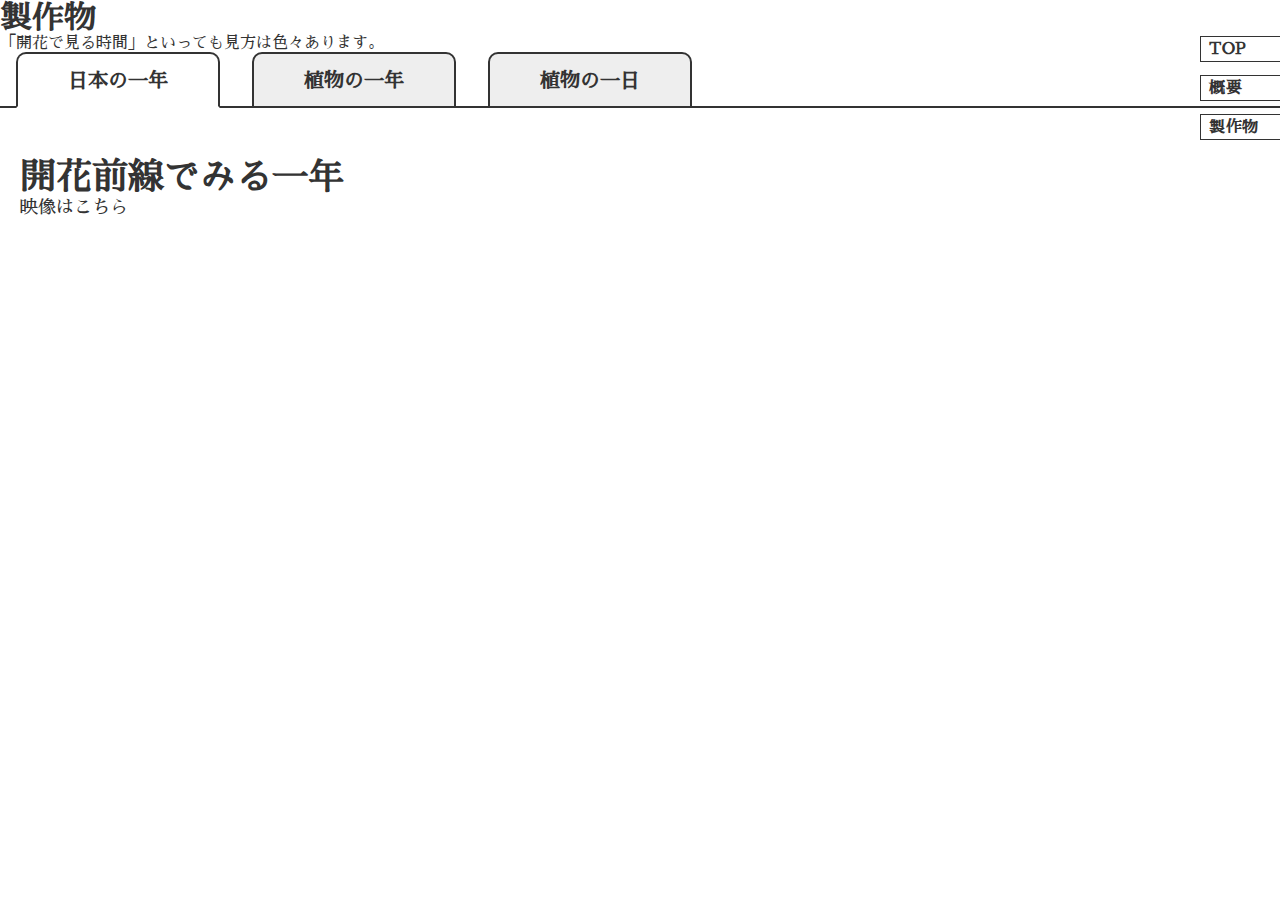
==== contents/index.html @ 6269e8c7 "first commit" ====
<!DOCTYPE html>
<html lang="ja">
<head>
  <meta charset="UTF-8">
  <title>花暦｜製作物</title>
  <link rel="stylesheet" href="../css/reset.css">
  <link rel="stylesheet" href="../css/content.css">
</head>
<body>
  <head>
  <meta charset="UTF-8">
  <meta name="viewport" content="width=device-width, initial-scale=1.0">
  <!-- <link rel="stylesheet" type="text/css" href="./css/style.css" > -->
  <link href="https://fonts.googleapis.com/css?family=Sawarabi+Mincho" rel="stylesheet">
  <link rel="stylesheet" href="./css/reset.css">
  <link rel="stylesheet" href="./css/fullpage.min.css">
  <link rel="stylesheet" href="./css/bgchange.css">
  <link rel="stylesheet" type="text/css" href="./css/top.css" >
  <link rel="shortcut icon" href="../favicon.ico" type="image/x-icon">
  <title>花暦</title>
</head>
<header>
  <nav>
    <div id="globalnav">
      <ul>
        <li><a href="../index.html">TOP</a></li>
        <li><a href="../about.html">概要</a></li>
        <li><a href="#">製作物</a></li>
      </ul>
    </div>
  </nav>
</header>
  <section>
    <h1>製作物</h1>
    <p>「開花で見る時間」といっても見方は色々あります。</p>
    <!-- <div class="container">
      <div id="cont01" class="content">
        <h2>日本の一年</h2>
        <div>
        </div>
        <p>
          aaaaa
        </p>
      </div>
      <div id="cont02" class="content">
        <h2>植物の一年</h2>
        <div>
        </div>
        <p>
          aaaaa
        </p>
      </div>
      <div id="cont03" class="content">
        <h2>植物の一日</h2>
        <div>
        </div>
        <p>
          aaaaa
        </p>
      </div>
    </div> -->
    <div class="tab_menu">
      <div class="wrap_menu">
        <div class="tab t01" data-tab="t01">
          <p>日本の一年</p>
        </div>
        <div class="tab t02 hidden" data-tab="t02">
          <p>植物の一年</p>
        </div>
        <div class="tab t03 hidden" data-tab="t03">
          <p>植物の一日</p>
        </div>
      </div>
    </div>
     
    <div id="t01" class="content_tab display">
      <h1>開花前線でみる一年</h1>
      <p><a href="mov.html">映像はこちら</a> </p>
    </div>
    <div id="t02" class="content_tab">
      <h1>植物の一年</h1>


    </div>
    <div id="t03" class="content_tab">
      <h1>植物の一日</h1>
      <p><a href="clock.html">WEBバージョン</a></p>

    </div>
  </section>
  <script src="https://code.jquery.com/jquery-3.4.1.min.js" integrity="sha256-CSXorXvZcTkaix6Yvo6HppcZGetbYMGWSFlBw8HfCJo=" crossorigin="anonymous"></script>
  <script src="../js/content.js"></script>
</body>
</html>
---- css/content.css ----
/* section {
  text-align: center;
  height: 100vh;
}

.container {
  display: flex;
  justify-content: space-around;
  height: 90vh;
}

section h1 {
  font-size: 40px;
  margin-bottom: 20px;
}

.content {
  background: #ddd;
  border-radius: 20px;
  width: 30%;
  height: 80vh;
  cursor: pointer;
}

.content:hover {
  background: #eee;
}

.content h2 {
  padding: 20px;
}

.content div {
  margin: 0 auto;
  width: 90%;
  height: 50%;
  border: 2px solid #999;
  border-radius: 10px;
}
#ex01,
#ex02,
#ex03 {
  position: fixed;
  background: rgba(216, 183, 183);
  transition: .5s;
  top: 0;
  left: 0;
  right: 0;
  bottom: 0;
  z-index: -1;
  opacity: 0;
}

.hidden {
  transform: translate(0, -200px);
  display: none;
  user-select: none;
}
#ex01.show,
#ex02.show,
#ex03.show {
  display: block;
  opacity: 1;
} */
.wrap_menu {
  display: flex;
  justify-content: left;
}
.tab_menu .wrap_menu {
  border-bottom: 2px solid #333;
  position: relative;
}
.tab {
  background: pink;
  background: white;
  color: #333;
  border: 2px solid #333;
  border-bottom: 2px solid pink;
  border-bottom: 2px solid white;
  border-top-left-radius: 10px;
  border-top-right-radius: 10px;
  font-size: 20px;
  font-weight: 600;
  text-align: center;
  padding: 15px 50px;
  margin: 0 1rem;
  margin-bottom: -2px;
  cursor: pointer;
  z-index: 3;
}

.hidden {
  border-bottom: 2px solid #333;
  background: #eee;
}

.content_tab {
  background: white;
  color: #333;
  padding: 50px 20px;
  font-size: 18px;
  display: none;
}
.content_tab.display {
  display: block;
}
.container p {
  text-align: left;
}
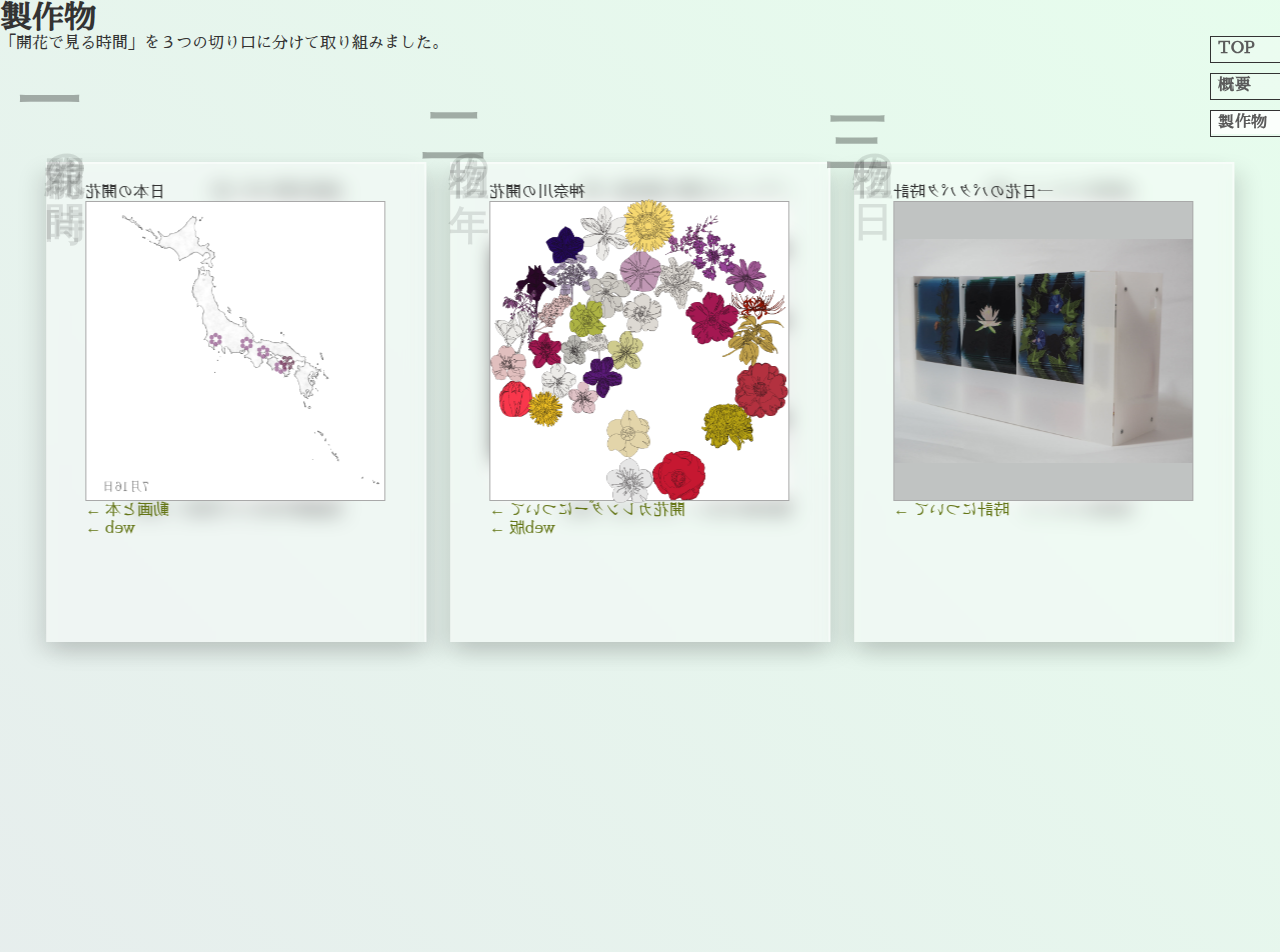
==== commit 4111a5a5: "2nd commit" ====
--- a/contents/index.html
+++ b/contents/index.html
@@ -2,93 +2,116 @@
 <html lang="ja">
 <head>
   <meta charset="UTF-8">
-  <title>花暦｜製作物</title>
+  <meta name="viewport" content="width=device-width, initial-scale=1.0">
+  <link href="https://fonts.googleapis.com/css?family=Sawarabi+Mincho" rel="stylesheet">
   <link rel="stylesheet" href="../css/reset.css">
-  <link rel="stylesheet" href="../css/content.css">
-</head>
-<body>
-  <head>
-  <meta charset="UTF-8">
-  <meta name="viewport" content="width=device-width, initial-scale=1.0">
-  <!-- <link rel="stylesheet" type="text/css" href="./css/style.css" > -->
-  <link href="https://fonts.googleapis.com/css?family=Sawarabi+Mincho" rel="stylesheet">
-  <link rel="stylesheet" href="./css/reset.css">
-  <link rel="stylesheet" href="./css/fullpage.min.css">
-  <link rel="stylesheet" href="./css/bgchange.css">
-  <link rel="stylesheet" type="text/css" href="./css/top.css" >
+  <link rel="stylesheet" href="../css/content-index.css">
   <link rel="shortcut icon" href="../favicon.ico" type="image/x-icon">
   <title>花暦</title>
 </head>
-<header>
-  <nav>
-    <div id="globalnav">
-      <ul>
-        <li><a href="../index.html">TOP</a></li>
-        <li><a href="../about.html">概要</a></li>
-        <li><a href="#">製作物</a></li>
-      </ul>
-    </div>
-  </nav>
-</header>
+<body>
+  <header>
+    <nav>
+      <div class="burger">
+        <div class="line1"></div>
+        <div class="line2"></div>
+        <div class="line3"></div>
+      </div>
+        <ul class="nav-links">
+          <li><a href="../index.html">TOP</a></li>
+          <li><a href="../about.html">概要</a></li>
+          <li><a href="#" class="current">製作物</a>
+            <ul>
+              <li><a href="map/index.html">開花前線の時間</a></li>
+              <li><a href="zukan/index.html" >植物の一年</a></li>
+              <li><a href="clock/index.html" >植物の一日</a></li>
+            </ul>
+          </li>
+        </ul>
+    </nav>
+  </header>
   <section>
     <h1>製作物</h1>
-    <p>「開花で見る時間」といっても見方は色々あります。</p>
-    <!-- <div class="container">
-      <div id="cont01" class="content">
-        <h2>日本の一年</h2>
-        <div>
+    <p>「開花で見る時間」を３つの切り口に分けて取り組みました。</p>
+    <div class="container">
+      <div class="cont-container">
+        <h1><span>一</span> 開花前線の時間</h1>
+        <div class="card">
+          <div class="face front">
+            <div class="contImgP">
+              <p>例：桜の開花前線</p>
+              <div class="contImg">
+                <img src="https://upload.wikimedia.org/wikipedia/commons/3/36/Sakura_Zensen.jpg" alt="桜前線の画像">
+              </div>
+              <p class="descImg">出所：<a href="https://www.data.jma.go.jp/sakura/data/index.html">気象庁の生物季節観測</a></p>
+            </div>
+          </div>
+          <div class="face back">
+            <div class="contImgP">
+              <p>日本の開花</p>
+              <div class="contImg">
+                <img src="../img/contents/conts01-back.png" alt="桜前線の画像">
+              </div>
+              <p class="descImg"></p>
+              <p class="descImg btnContents"><a href="./map/index.html">動画と本</a></p>
+              <p class="descImg btnContents"><a href="./map/web.html">web</a></p>
+            </div>
+          </div>
         </div>
-        <p>
-          aaaaa
-        </p>
       </div>
-      <div id="cont02" class="content">
-        <h2>植物の一年</h2>
-        <div>
+      <div class="cont-container">
+        <h1><span>二</span>  植物の一年</h1>
+        <div class="card">
+          <div class="face front">
+            <div class="contImgP">
+              <p>例：植物園の開花カレンダー</p>
+              <div class="contImg">
+                <img src="../img/contents/conts02.png" alt="小石川植物園の花ごよみの画像">
+              </div>
+              <p class="descImg">出所：<a href="https://www.bg.s.u-tokyo.ac.jp/koishikawa/koyomi/">花ごよみ - 小石川植物園</a> </p>
+            </div>
+          </div>
+          <div class="face back">
+            <div class="contImgP">
+              <p>神奈川の開花</p>
+              <div class="contImg">
+                <img src="../img/contents/conts02-back.png" alt="開花カレンダー">
+              </div>
+              <p class="descImg"></p>
+              <p class="descImg btnContents"><a href="./zukan/index.html">開花カレンダーについて</a></p>
+              <p class="descImg btnContents"><a href="./zukan.html">web版</a></p>
+            </div>
+          </div>
         </div>
-        <p>
-          aaaaa
-        </p>
       </div>
-      <div id="cont03" class="content">
-        <h2>植物の一日</h2>
-        <div>
-        </div>
-        <p>
-          aaaaa
-        </p>
-      </div>
-    </div> -->
-    <div class="tab_menu">
-      <div class="wrap_menu">
-        <div class="tab t01" data-tab="t01">
-          <p>日本の一年</p>
-        </div>
-        <div class="tab t02 hidden" data-tab="t02">
-          <p>植物の一年</p>
-        </div>
-        <div class="tab t03 hidden" data-tab="t03">
-          <p>植物の一日</p>
+      <div class="cont-container">
+        <h1><span>三</span>  植物の一日</h1>
+        <div class="card">
+          <div class="face front">
+            <div class="contImgP">
+              <p>例：リンネの花時計</p>
+              <div class="contImg">
+                <img src="https://upload.wikimedia.org/wikipedia/commons/d/d8/Linnaeus%27s_flower_clock.png" alt="リンネの花時計の画像">
+              </div>
+              <p class="descImg"><a href="https://commons.wikimedia.org/wiki/File:Linnaeus%27s_flower_clock.png">リンネの花時計</a></p>
+            </div>
+          </div>
+          <div class="face back">
+            <div class="contImgP">
+              <p>一日花のパタパタ時計</p>
+              <div class="contImg clock">
+                <img src="../img/clock/04.jpg" alt="時計の画像">
+              </div>
+              <p class="descImg"></p>
+              <p class="descImg btnContents"><a href="./clock/index.html">時計について</a></p>
+            </div>
+          </div>
         </div>
       </div>
     </div>
-     
-    <div id="t01" class="content_tab display">
-      <h1>開花前線でみる一年</h1>
-      <p><a href="mov.html">映像はこちら</a> </p>
-    </div>
-    <div id="t02" class="content_tab">
-      <h1>植物の一年</h1>
-
-
-    </div>
-    <div id="t03" class="content_tab">
-      <h1>植物の一日</h1>
-      <p><a href="clock.html">WEBバージョン</a></p>
-
-    </div>
   </section>
+  <script src="../js/common.js"></script>
   <script src="https://code.jquery.com/jquery-3.4.1.min.js" integrity="sha256-CSXorXvZcTkaix6Yvo6HppcZGetbYMGWSFlBw8HfCJo=" crossorigin="anonymous"></script>
-  <script src="../js/content.js"></script>
+  <!-- <script src="../js/content.js"></script> -->
 </body>
 </html>--- a/css/content-index.css
+++ b/css/content-index.css
@@ -0,0 +1,129 @@
+body {
+  background:linear-gradient(45deg, rgba(206,221,219,.5) 0%, rgba(206,250,219,.5) 100%);
+  background-size: contain;
+  background-repeat: no-repeat;
+  background-position: center;  
+}
+
+.container {
+  display: flex;
+  justify-content: space-between;
+  width: 96vw;
+  margin: 0 auto;
+  padding: 100px 20px 10px;
+  height: 100vh;
+}
+
+.cont-container{
+  padding: 10px 0;
+  position: relative;
+  width: 32%;
+  height: 500px;
+}
+
+.card {
+  position: relative;
+  width: 100%;
+  height: 100%;
+  transform-style: preserve-3d;
+  backface-visibility: hidden;
+  perspective:  1000px;
+}
+
+.card .face {
+  width: 100%;
+  height: 100%;
+  position: absolute;
+  top: 0;
+  left: 0;
+  box-shadow: 10px 10px 20px rgba(0, 0, 0, 0.1);
+  background: rgba(255, 255, 255, .2);
+  backdrop-filter: blur(10px);
+  border-top: 2px solid rgba(255,255,255,.5);
+  border-left: 2px solid rgba(255,255,255,.5);
+  transform-style: preserve-3d;
+  transition: 1s;
+}
+.card .face.back {
+  transform: rotateY(180deg);
+  user-select: none;
+}
+
+.cont-container:hover .card .face.front{
+  transform: rotateY(180deg);
+  user-select: none;
+}
+.cont-container:hover .card .face.back{
+  transform: rotateY(360deg);
+  user-select: auto;
+}
+
+
+
+.container div > div.contImgP {
+  display: flex;
+  flex-direction: column;
+  align-items: flex-end;
+  width: fit-content;
+  padding-top: 20px;
+  margin: 0 auto;
+}
+
+.container .contImg {
+  display: flex;
+  align-items: center;
+  height: 300px;
+  max-width: 300px;
+  background: #fff;
+  border: 1px solid darkgray;
+}
+.container .contImg.clock {
+  background: #C0C3C2;
+}
+
+
+.container img {
+  width: 100%;
+}
+
+.container > .cont-container  h1 {
+  font-family: 'Courier New', Courier, monospace;
+  -ms-writing-mode: tb-rl;
+  -webkit-writing-mode: vertical-rl;
+  writing-mode: vertical-rl;
+  position: absolute;
+  color: rgba(0, 0, 0, 0.1);
+  font-size: 40px;
+  top: -5%;
+  left: -3%;
+  z-index: 100;
+  pointer-events: none;
+}
+span {
+  position: absolute;
+  top: -60px;
+  font-size: 4rem;
+  color: rgba(0, 0, 0, .3);
+  /* color: white;
+  height: 100px;
+  width: 100px; */
+  /* background: rgba(0, 0, 0, .6); */
+  font-family: 'Courier New', Courier, monospace;
+}
+
+@media (max-width: 767px){
+  .container {
+    display: flex;
+    flex-direction: column;
+    justify-content: center;
+    flex-wrap: wrap;
+    height: auto;
+    margin: 0 auto;
+  }
+  .cont-container {
+    width: 80%;
+    margin: 0 auto;
+    margin-bottom: 5rem;
+
+  }
+}
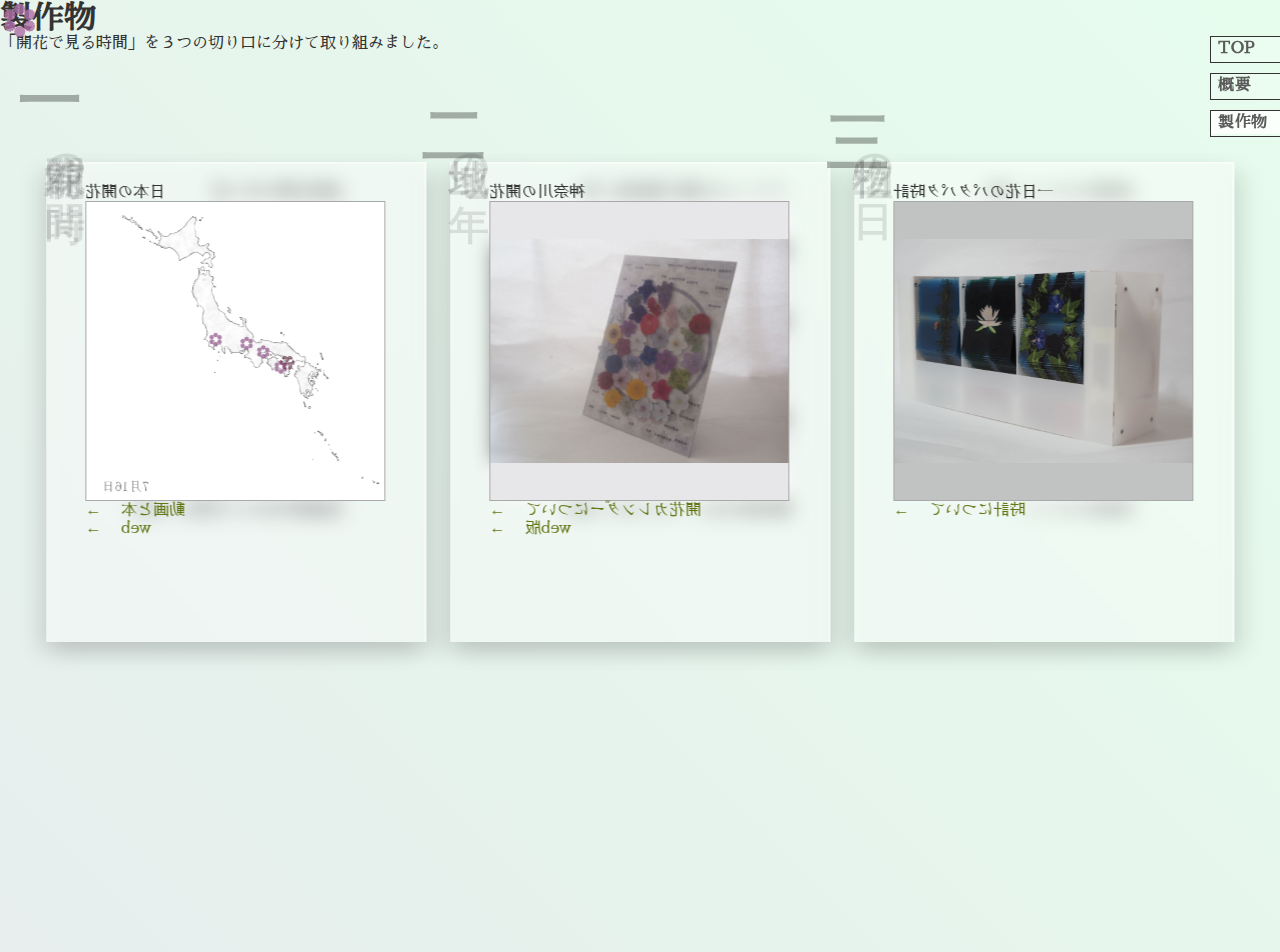
==== commit e85e82a3: "3rd commit" ====
--- a/contents/index.html
+++ b/contents/index.html
@@ -10,6 +10,7 @@
   <title>花暦</title>
 </head>
 <body>
+  <div class="cursor"></div>
   <header>
     <nav>
       <div class="burger">
@@ -43,7 +44,7 @@
               <div class="contImg">
                 <img src="https://upload.wikimedia.org/wikipedia/commons/3/36/Sakura_Zensen.jpg" alt="桜前線の画像">
               </div>
-              <p class="descImg">出所：<a href="https://www.data.jma.go.jp/sakura/data/index.html">気象庁の生物季節観測</a></p>
+              <p class="descImg">出所：<a href="https://www.data.jma.go.jp/sakura/data/index.html" target="_blank">気象庁の生物季節観測</a></p>
             </div>
           </div>
           <div class="face back">
@@ -60,7 +61,7 @@
         </div>
       </div>
       <div class="cont-container">
-        <h1><span>二</span>  植物の一年</h1>
+        <h1><span>二</span>  地域の一年</h1>
         <div class="card">
           <div class="face front">
             <div class="contImgP">
@@ -68,18 +69,18 @@
               <div class="contImg">
                 <img src="../img/contents/conts02.png" alt="小石川植物園の花ごよみの画像">
               </div>
-              <p class="descImg">出所：<a href="https://www.bg.s.u-tokyo.ac.jp/koishikawa/koyomi/">花ごよみ - 小石川植物園</a> </p>
+              <p class="descImg">出所：<a href="https://www.bg.s.u-tokyo.ac.jp/koishikawa/koyomi/" target="_blank">花ごよみ - 小石川植物園</a> </p>
             </div>
           </div>
           <div class="face back">
             <div class="contImgP">
               <p>神奈川の開花</p>
-              <div class="contImg">
-                <img src="../img/contents/conts02-back.png" alt="開花カレンダー">
+              <div class="contImg calender">
+                <img src="../img/calender/magnet01.jpg" alt="開花カレンダー">
               </div>
               <p class="descImg"></p>
               <p class="descImg btnContents"><a href="./zukan/index.html">開花カレンダーについて</a></p>
-              <p class="descImg btnContents"><a href="./zukan.html">web版</a></p>
+              <p class="descImg btnContents"><a href="./zukan/zukan.html">web版</a></p>
             </div>
           </div>
         </div>
@@ -112,6 +113,6 @@
   </section>
   <script src="../js/common.js"></script>
   <script src="https://code.jquery.com/jquery-3.4.1.min.js" integrity="sha256-CSXorXvZcTkaix6Yvo6HppcZGetbYMGWSFlBw8HfCJo=" crossorigin="anonymous"></script>
-  <!-- <script src="../js/content.js"></script> -->
+  <script src="../js/content.js"></script>
 </body>
 </html>--- a/css/content-index.css
+++ b/css/content-index.css
@@ -28,6 +28,7 @@
   transform-style: preserve-3d;
   backface-visibility: hidden;
   perspective:  1000px;
+  /* cursor: pointer; */
 }
 
 .card .face {
@@ -47,15 +48,28 @@
 .card .face.back {
   transform: rotateY(180deg);
   user-select: none;
+  pointer-events: none;
 }
 
-.cont-container:hover .card .face.front{
+/* .cont-container:hover .card .face.front{
   transform: rotateY(180deg);
   user-select: none;
 }
 .cont-container:hover .card .face.back{
   transform: rotateY(360deg);
   user-select: auto;
+} */
+.card .face.front.clicked{
+  transform: rotateY(180deg);
+  user-select: none;
+  pointer-events: none;
+  /* cursor: auto; */
+}
+.card .face.back.clicked{
+  transform: rotateY(360deg);
+  user-select: auto;
+  /* cursor: auto; */
+  pointer-events: auto;
 }
 
 
@@ -79,6 +93,9 @@
 }
 .container .contImg.clock {
   background: #C0C3C2;
+}
+.container .contImg.calender {
+  background: #e7e7e9;
 }
 
 
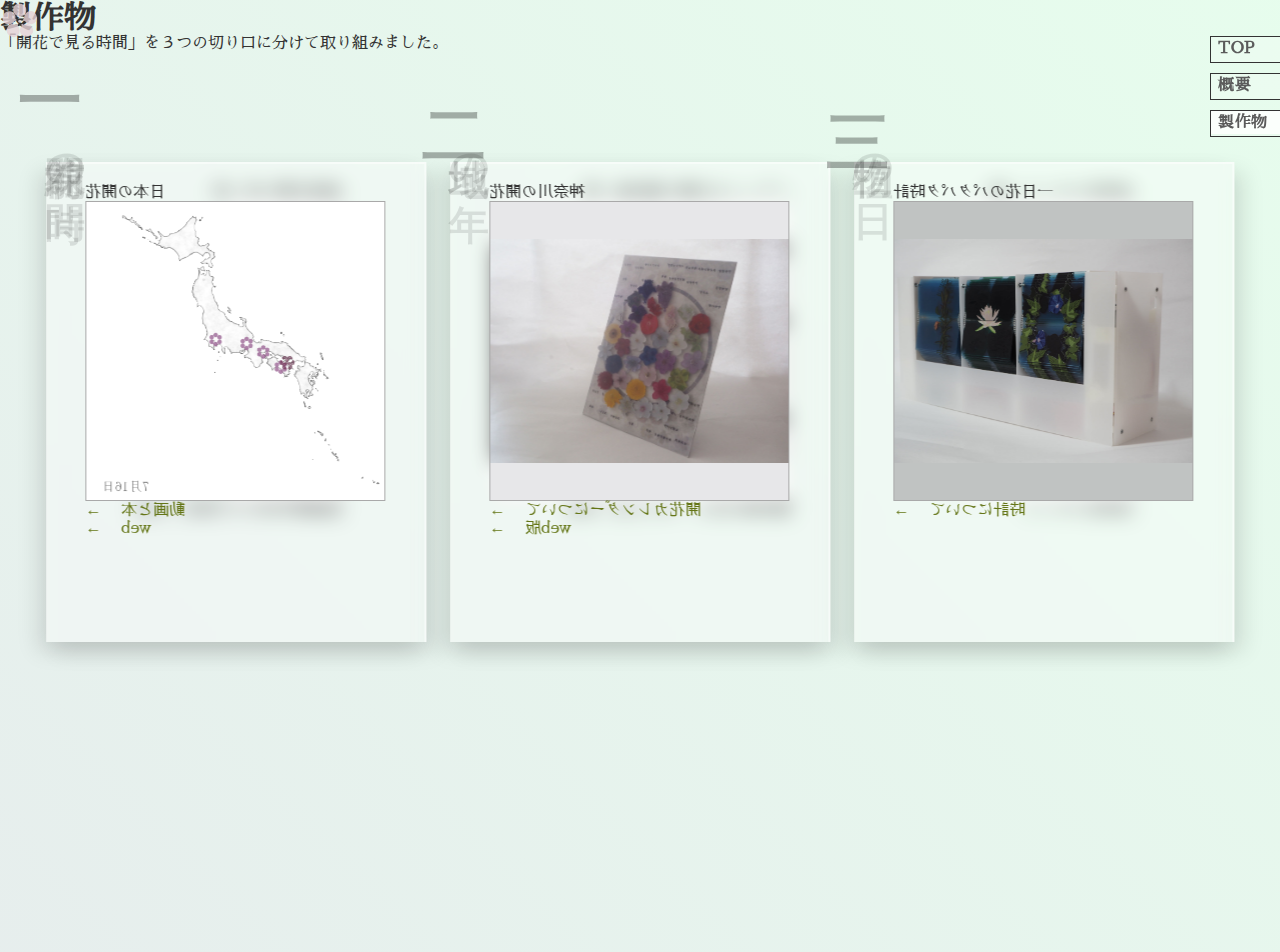
==== commit 98a19d47: "3rd commit" ====
--- a/contents/index.html
+++ b/contents/index.html
@@ -115,4 +115,4 @@
   <script src="https://code.jquery.com/jquery-3.4.1.min.js" integrity="sha256-CSXorXvZcTkaix6Yvo6HppcZGetbYMGWSFlBw8HfCJo=" crossorigin="anonymous"></script>
   <script src="../js/content.js"></script>
 </body>
-</html>+</html>
